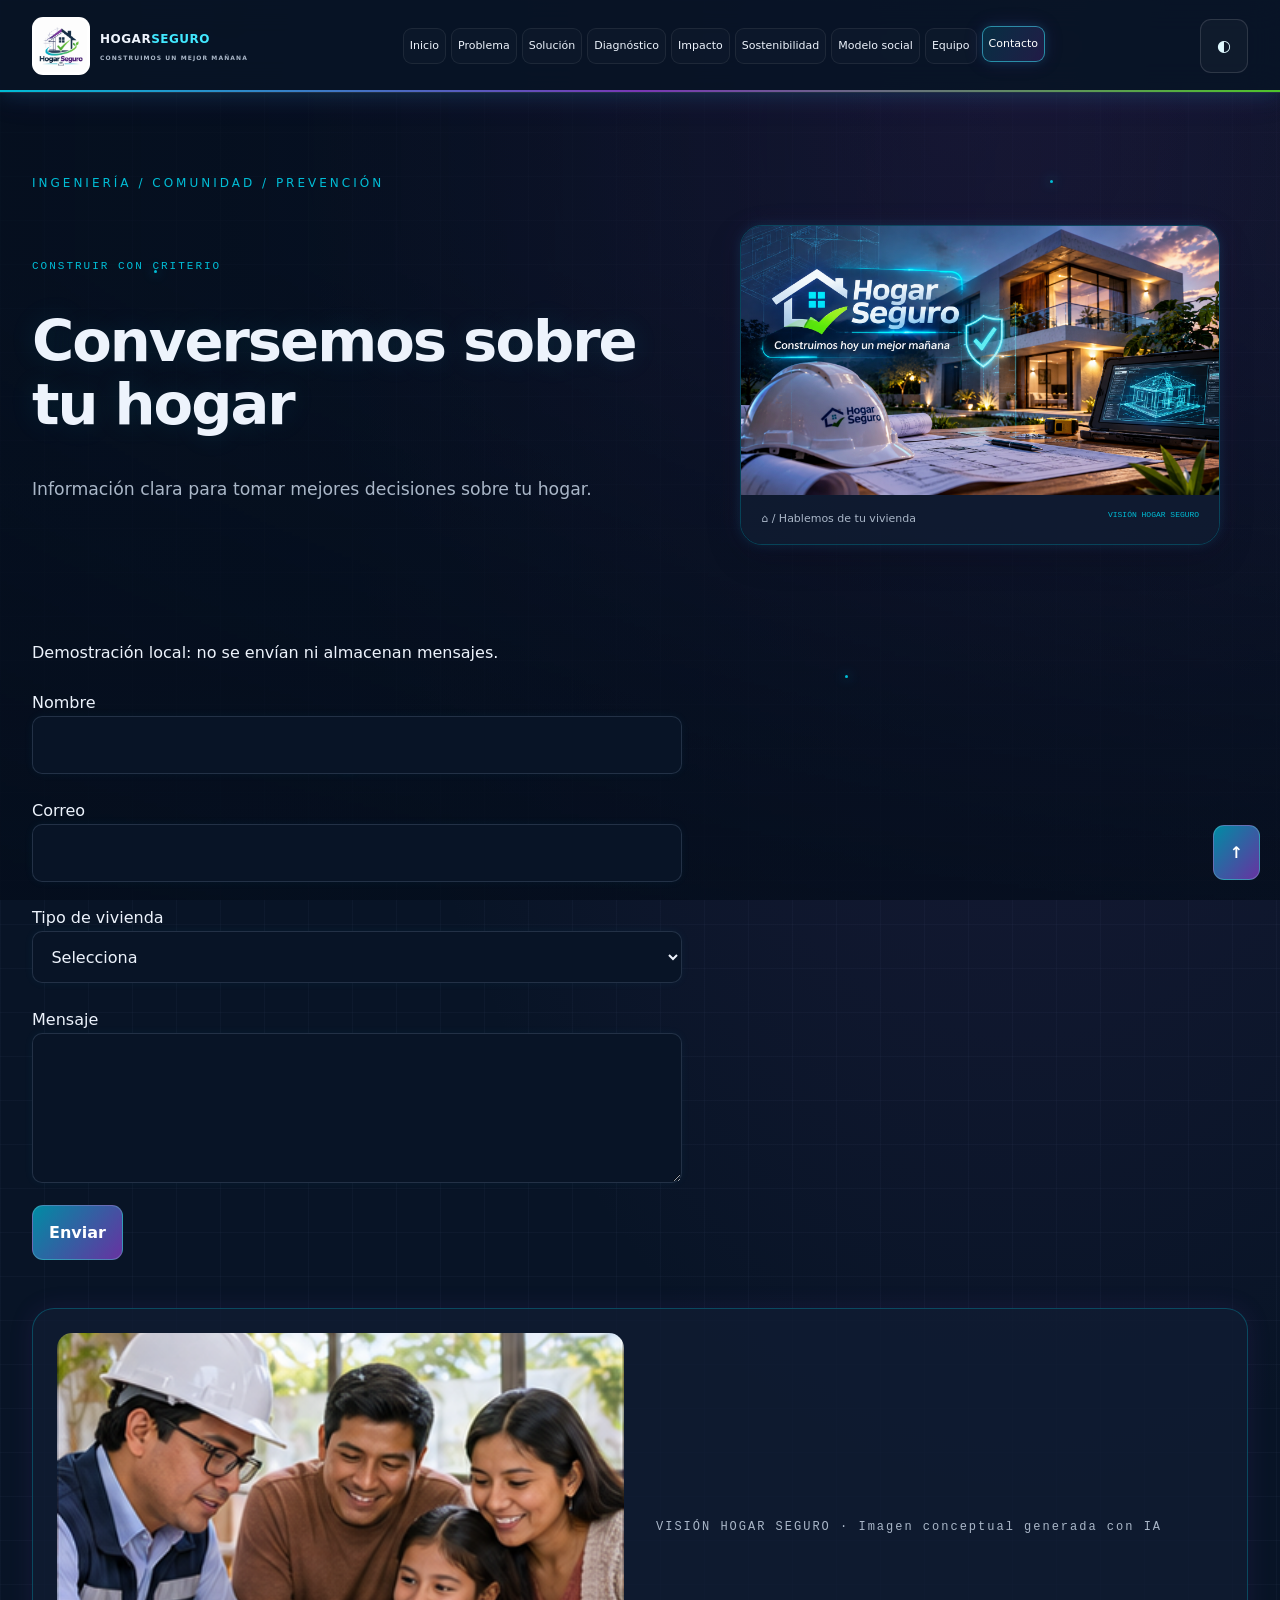
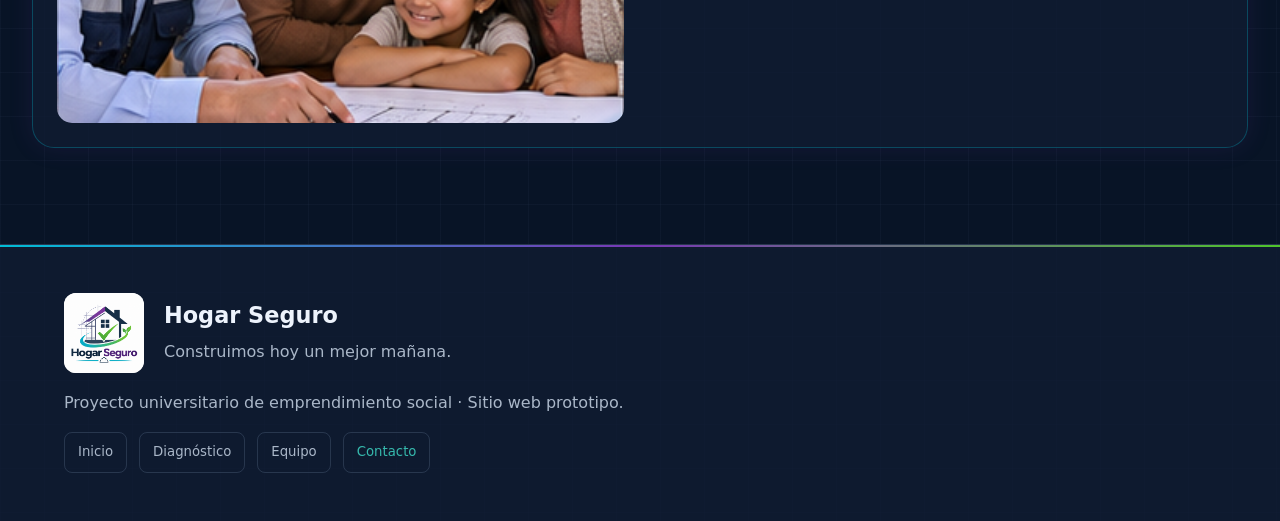
==== contacto.html @ 33d860ac "Publicar sitio multipagina Hogar Seguro" ====
<!doctype html><html lang="es"><head><meta charset="utf-8"><meta name="viewport" content="width=device-width,initial-scale=1"><title>Contacto · Hogar Seguro</title><link rel="stylesheet" href="css/global.css"><link rel="stylesheet" href="css/contacto.css"><script defer src="js/global.js"></script><script defer src="js/contacto.js"></script><link rel="icon" href="assets/icons/house.svg" type="image/svg+xml"></head><body><video autoplay muted loop playsinline preload="metadata" id="bg-video" aria-hidden="true" tabindex="-1" disablepictureinpicture><source src="assets/video/No%20Copyright%20Background%20Video%20Nature%20Sunset%20Beach%20(No%20Sound%2C%20No%20Music)%20Free%20Stock%20Footage.mp4" type="video/mp4"></video><div class="ambient" aria-hidden="true"><i></i><i></i><i></i><i></i></div><div id="reading"></div><header><a href="index.html" class="brand"><img src="assets/img/logo-hogar-seguro.png" alt="Hogar Seguro" width="60" height="60"><span>HOGAR<span class="brand-accent">SEGURO</span><small>CONSTRUIMOS UN MEJOR MAÑANA</small></span></a><button aria-controls="navigation" id="menu" aria-expanded="false" aria-label="Abrir menú">☰</button><nav id="navigation" aria-label="Navegación principal"><a href="index.html">Inicio</a><a href="problema.html">Problema</a><a href="solucion.html">Solución</a><a href="diagnostico.html">Diagnóstico</a><a href="impacto.html">Impacto</a><a href="sostenible.html">Sostenibilidad</a><a href="negocio.html">Modelo social</a><a href="equipo.html">Equipo</a><a href="contacto.html">Contacto</a></nav><button id="theme" aria-label="Cambiar tema">◐</button></header><main><p class="eyebrow">INGENIERÍA / COMUNIDAD / PREVENCIÓN</p><div class="page-intro"><div><p class="hero-kicker">CONSTRUIR CON CRITERIO</p><h1>Conversemos sobre tu hogar</h1><p class="intro-note">Información clara para tomar mejores decisiones sobre tu hogar.</p></div><figure class="section-visual"><img src="assets/img/hero-hogar-seguro.png" alt="Hogar Seguro: vivienda moderna, planos arquitectónicos y herramientas de construcción. Construimos hoy un mejor mañana." width="1672" height="941"><figcaption><span>⌂ / Hablemos de tu vivienda</span><small>VISIÓN HOGAR SEGURO</small></figcaption></figure></div><div class="cards"></div><p>Demostración local: no se envían ni almacenan mensajes.</p><form id="contact"><label>Nombre<input required minlength="2" autocomplete="name"></label><label>Correo<input type="email" required autocomplete="email"></label><label>Tipo de vivienda<select required><option value="">Selecciona</option><option>Casa</option><option>Departamento</option><option>Otro</option></select></label><label>Mensaje<textarea required minlength="10"></textarea></label><button>Enviar</button><p id="feedback" role="status"></p></form><figure class="generated-feature"><img src="assets/img/generated/scene-2.png" alt="Orientación de ingeniería a una familia con planos: imagen conceptual generada con IA" loading="lazy" width="640" height="640"><figcaption>VISIÓN HOGAR SEGURO · Imagen conceptual generada con IA</figcaption></figure></main><footer><div class="footer-brand"><img src="assets/img/logo-hogar-seguro.png" alt="Hogar Seguro" width="80" height="80"><div><strong>Hogar Seguro</strong><p>Construimos hoy un mejor mañana.</p></div></div><p>Proyecto universitario de emprendimiento social · Sitio web prototipo.</p><nav aria-label="Enlaces del pie"><a href="index.html">Inicio</a><a href="diagnostico.html">Diagnóstico</a><a href="equipo.html">Equipo</a><a href="contacto.html">Contacto</a></nav></footer><button id="top" aria-label="Volver arriba">↑</button></body></html>
---- css/global.css ----
*{box-sizing:border-box}html{scroll-behavior:smooth}body{--bg:#09111f;--panel:#152236dc;--text:#edf3fc;--line:#34465f;margin:0;background:radial-gradient(ellipse at 80% 0,#623a8640,transparent 50%),linear-gradient(#30405a22 1px,transparent 1px),linear-gradient(90deg,#30405a22 1px,transparent 1px),var(--bg);background-size:auto,44px 44px,44px 44px,auto;color:var(--text);font:16px/1.7 system-ui}body.light{--bg:#edf3f7;--panel:#ffffffdc;--text:#18283c;--line:#bccbd8}a{color:inherit;text-decoration:none}header{padding:1.3rem 3%;display:flex;align-items:center;gap:1rem;background:var(--panel);backdrop-filter:blur(16px);border-bottom:1px solid var(--line)}.brand{font-weight:900;white-space:nowrap}nav{display:flex;flex-wrap:wrap;gap:1rem;justify-content:center;font-size:.83rem;flex:1}nav a:hover,nav a[aria-current]{color:#36b9ad}button,.button{background:#58dace;color:#092027;border:0;padding:.8rem 1rem;border-radius:9px;cursor:pointer;font:inherit;font-weight:650}.button{display:inline-block;margin:2rem 0}#menu{display:none}main{max-width:1200px;margin:auto;padding:5rem 2rem;min-height:75vh}h1{font-size:clamp(2.4rem,5vw,4.7rem);line-height:1.1;letter-spacing:-2px;max-width:1000px}h2{line-height:1.3}.eyebrow{letter-spacing:3px;font-size:.75rem}.cards{display:grid;grid-template-columns:repeat(auto-fit,minmax(260px,1fr));gap:1.5rem}.card,.platform,#result{padding:2rem;border:1px solid var(--line);background:var(--panel);backdrop-filter:blur(14px);border-radius:20px;transition:.3s}.card:hover{transform:translateY(-5px);box-shadow:0 10px 35px #44d7d51a}.avatar{color:var(--page);font-family:monospace}details{margin:1rem 0}summary{cursor:pointer}.platform button{margin:.4rem}.platform{margin-top:3rem}label{display:block;margin:1.4rem 0}input,textarea,select{display:block;width:100%;padding:.9rem;font:inherit;background:var(--bg);color:var(--text);border:1px solid var(--line);border-radius:10px}footer{padding:3rem 5%;background:var(--panel);border-top:1px solid var(--line)}#top{position:fixed;bottom:20px;right:20px}#reading{height:3px;position:fixed;top:0;left:0;background:linear-gradient(90deg,#48ddce,#bd8aff);z-index:20}:focus-visible{outline:3px solid #409fba;outline-offset:4px}.animate{animation:appear .6s both;animation-delay:var(--delay,0ms)}@keyframes appear{from{opacity:0;transform:translateY(15px)}to{opacity:1;transform:translateY(0)}}@media(max-width:1150px){#menu{display:block;margin-left:auto}nav{display:none}nav.open{display:flex;position:absolute;top:85px;left:0;right:0;background:var(--bg);padding:2rem;z-index:10}header{position:relative}}@media(max-width:600px){main{padding:3rem 1.2rem}.cards{grid-template-columns:1fr}h1{letter-spacing:-1px}}@media(prefers-reduced-motion:reduce){*{animation:none!important;transition:none!important;scroll-behavior:auto!important}}/* Identidad Hogar Seguro — mejoras compartidas */
:root{--bg-dark:#081426;--bg-secondary:#101d32;--navy:#102942;--purple:#7937b5;--purple-light:#a65cff;--cyan:#00bdd6;--cyan-light:#42e8ff;--green:#4fc52b;--green-light:#7cff55;--text-muted:#aab7c8;--rgb:linear-gradient(110deg,var(--cyan),var(--purple),var(--green))}body{--bg:var(--bg-dark);--panel:rgba(16,29,50,.82);--line:rgba(154,183,215,.18);--page:var(--cyan)!important;isolation:isolate;padding-top:105px;overflow-x:hidden;background-color:var(--bg)}body::before{content:'';position:fixed;inset:0;background:radial-gradient(ellipse at 75% 15%,#7937b51f,transparent 50%),linear-gradient(#051020b8,#051020e8);z-index:-2;pointer-events:none}#bg-video{position:fixed;inset:0;width:100%;height:100%;object-fit:cover;z-index:-3;pointer-events:none}body.light::before{background:linear-gradient(#edf3f7dc,#edf3f7ef)}header{position:fixed;top:0;left:0;right:0;z-index:50;background:rgba(8,20,38,.91);padding:17px 2.5%;transition:padding .3s;box-shadow:0 10px 35px #0003;color:#edf3fc}header::after,footer::before{content:'';position:absolute;bottom:0;left:0;right:0;height:2px;background:var(--rgb)}header.scrolled{padding-block:10px}.brand{display:flex;align-items:center;gap:10px;font-size:15px;letter-spacing:.5px}.brand img{height:58px;width:58px;object-fit:contain;background:white;border-radius:11px;padding:3px;transition:box-shadow .3s}.brand:hover img{box-shadow:0 0 14px #7937b566,0 0 22px #00bdd644,0 0 30px #4fc52b22}.brand-accent{color:#42e8ff}.brand small{display:block;font-size:7px;letter-spacing:1.1px;color:#aab7c8;margin-top:3px}header nav{gap:5px;flex-wrap:nowrap}header nav a{padding:9px 9px;white-space:nowrap;border:1px solid #ffffff12;background:#ffffff05;border-radius:9px;transition:all .3s;font-size:12px}header nav a:hover,header nav a.active{color:#fff;border-color:#00bdd67a;background:#00bdd612;transform:translateY(-2px);box-shadow:0 0 10px #00bdd62d,0 0 20px #7937b527}header nav a.active{background:linear-gradient(120deg,#00bdd62b,#7937b53b);border-color:#42e8ff88}#theme,#menu{min-width:44px;min-height:44px;background:#ffffff08;color:#dff9ff;border:1px solid #ffffff20}main{padding-top:3.5rem;max-width:1320px}.eyebrow{color:var(--cyan)!important;letter-spacing:3px}.hero{display:grid;grid-template-columns:1.15fr 1fr;gap:3rem;align-items:center;min-height:560px}.hero h1{font-size:clamp(3.8rem,7.5vw,7rem);margin:1rem 0;letter-spacing:-4px}.hero h1 span{background:linear-gradient(100deg,#42e8ff,#b68ae3);background-clip:text;color:transparent}.hero h2{font-size:1.45rem;font-weight:500;letter-spacing:-.4px}.hero-description,.intro-note{color:var(--text-muted);max-width:620px;font-size:1.08rem}.hero-kicker{font:11px monospace;letter-spacing:2px;color:var(--cyan)}.hero-note{font:10px monospace;letter-spacing:1px;color:var(--text-muted);margin-top:2rem}.hero-actions{display:flex;flex-wrap:wrap;gap:12px;margin-top:2rem}.btn-primary,.btn-secondary,.btn-neon,.button,button{display:inline-flex;align-items:center;justify-content:center;gap:12px;min-height:46px;border-radius:11px;transition:transform .25s,box-shadow .25s,background .25s}.btn-primary,.button,button{background:linear-gradient(130deg,#008ca4,#6832a1);color:white;border:1px solid #8edee44a;font-weight:650}.btn-primary,.btn-secondary{padding:14px 19px;font-size:11px;letter-spacing:.7px}.btn-secondary{background:#ffffff05;border:1px solid var(--line)}.btn-neon{background:linear-gradient(130deg,#008ca4,#6832a1) padding-box,var(--rgb) border-box;border:2px solid transparent;box-shadow:0 0 20px #00bdd622;animation:breathe 5s ease-in-out infinite}.btn-primary:hover,.btn-secondary:hover,button:hover,.button:hover{transform:translateY(-2px);box-shadow:0 0 12px #00bdd63d,0 0 25px #7937b52e}button:disabled{opacity:.45;cursor:default;transform:none}.section-visual{margin:0;position:relative;border:1px solid #00bdd644;border-radius:22px;overflow:hidden;box-shadow:0 20px 70px #0004}.section-visual img{display:block;width:100%;height:auto}.section-visual figcaption{display:flex;justify-content:space-between;gap:1rem;padding:15px 20px;background:var(--panel);font-size:11px;color:var(--text-muted)}.section-visual small{font:8px monospace;color:var(--cyan)}.page-intro{display:grid;grid-template-columns:1.3fr 1fr;align-items:center;gap:3rem;margin:2rem 0 3rem}.page-intro h1{font-size:clamp(2.4rem,4.5vw,4.5rem)}.page-intro .section-visual{max-width:480px}.card{position:relative;background:rgba(10,25,45,.72);box-shadow:0 10px 30px #0003;border-color:#ffffff14;padding:2rem;overflow:hidden}.card::before{content:'';position:absolute;top:0;left:2rem;width:42px;height:2px;background:var(--rgb);transition:width .4s}.card:hover::before{width:70%}.card:hover{transform:translateY(-7px);border-color:#00bdd677;box-shadow:0 0 15px #00bdd625,0 0 35px #7937b522}.card h2{font-size:1.35rem}.card p{color:var(--text-muted)}.card .avatar{display:inline-block;font-size:13px;color:var(--cyan)}h2::after{content:'';display:block;width:30px;height:2px;background:var(--rgb);margin-top:12px}.hero h2::after{display:none}.cards>a{background:var(--panel);border:1px solid var(--line);padding:1.25rem;border-radius:12px;transition:.3s}.cards>a:hover{border-color:var(--cyan);transform:translateY(-3px)}footer{position:relative;padding:3rem max(5%,calc((100vw - 1256px)/2));color:var(--text-muted)}footer::before{top:0;bottom:auto}.footer-brand{display:flex;align-items:center;gap:20px}.footer-brand img,.team-logo{object-fit:contain;background:white;border-radius:12px}.footer-brand strong{color:var(--text);font-size:1.4rem}.footer-brand p{margin:4px 0}footer nav{display:flex;justify-content:flex-start;gap:12px;flex-wrap:wrap}footer nav a{padding:8px 13px;border:1px solid var(--line);border-radius:8px}.team-logo{width:100px;padding:6px}.platform,#quiz,#result{border:1px solid transparent;background:linear-gradient(var(--bg-secondary),var(--bg-secondary)) padding-box,var(--rgb) border-box;padding:2rem;border-radius:22px}#quiz{max-width:820px;margin:2rem auto}progress{height:9px;border:0;border-radius:20px;overflow:hidden}progress::-webkit-progress-bar{background:#ffffff12}progress::-webkit-progress-value{background:var(--rgb);transition:width .4s}#answers label{cursor:pointer;transition:.3s;background:#ffffff03}#answers label:has(input:checked){border-color:var(--cyan);background:#00bdd615;box-shadow:0 0 12px #00bdd615}#answers input{accent-color:var(--cyan)}#result:not([hidden]){animation:appear .65s both}#result[data-level='0']{box-shadow:0 0 25px #4fc52b28}#result[data-level='1']{box-shadow:0 0 25px #e7c94528}#result[data-level='2']{box-shadow:0 0 25px #f59d3828}#result[data-level='3']{box-shadow:0 0 25px #fa646428}input:focus,textarea:focus,select:focus{outline:1px solid var(--cyan);box-shadow:0 0 15px #00bdd622}.ambient{position:fixed;inset:0;pointer-events:none;z-index:-1}.ambient i{position:absolute;width:3px;height:3px;background:var(--cyan);box-shadow:0 0 12px var(--cyan);border-radius:50%;animation:float 12s ease-in-out infinite}.ambient i:nth-child(1){left:12%;top:30%}.ambient i:nth-child(2){left:82%;top:20%;animation-delay:-3s}.ambient i:nth-child(3){left:66%;top:75%;animation-delay:-6s}.ambient i:nth-child(4){left:27%;top:85%;animation-delay:-9s}body.light .card{background:#ffffffce}body.light{--text-muted:#526176}body.light .platform,body.light #quiz,body.light #result{background:linear-gradient(#f7fafc,#f7fafc) padding-box,var(--rgb) border-box}.animate[data-motion='left']{animation-name:leftIn}.animate[data-motion='right']{animation-name:rightIn}.animate[data-motion='scale']{animation-name:scaleIn}@keyframes leftIn{from{opacity:0;transform:translateX(-20px)}to{opacity:1;transform:none}}@keyframes rightIn{from{opacity:0;transform:translateX(20px)}to{opacity:1;transform:none}}@keyframes scaleIn{from{opacity:0;transform:scale(.96)}to{opacity:1;transform:none}}@keyframes float{50%{transform:translate(18px,-30px);opacity:.3}}@keyframes breathe{50%{box-shadow:0 0 25px #00bdd638,0 0 35px #7937b51e}}#reading{z-index:60}#top{z-index:40}@media(max-width:1350px){header nav a{padding:8px 6px;font-size:11px}.brand{font-size:12px}.brand small{font-size:6px}}@media(min-width:1151px){header #navigation{display:flex}}@media(max-width:1150px){header{position:fixed}header nav.open{top:100%;max-height:calc(100dvh - 90px);overflow:auto;display:grid;grid-template-columns:1fr 1fr;background:rgba(8,20,38,.98);padding:20px;border-bottom:1px solid #00bdd644}header nav a{font-size:14px;padding:12px}.hero{gap:2rem}.brand{font-size:15px}body{padding-top:100px}}@media(max-width:760px){.hero,.page-intro{grid-template-columns:1fr;gap:2rem}.hero{min-height:auto}.hero h1{font-size:4.6rem}.hero .section-visual{max-width:560px}.page-intro .section-visual{max-width:100%;width:100%}.page-intro h1{font-size:2.6rem}main{padding-top:2rem}.brand img{width:48px;height:48px}.brand small{font-size:6px}header{padding:12px 5%}body{padding-top:84px}.hero-actions>a{width:100%}.hero-note{line-height:2}.section-visual figcaption small{display:none}.card{padding:1.5rem}.footer-brand{align-items:flex-start}.footer-brand img{width:65px;height:65px}.footer-brand strong{font-size:1.2rem}#quiz{padding:1.2rem}#top{bottom:12px;right:12px}}@media(prefers-reduced-motion:reduce){.ambient{display:none}}

/* Cinematic, silent video background with a readable architectural overlay. */
#bg-video{opacity:0;transition:opacity .85s ease;object-position:center;filter:saturate(.68) brightness(.8);background:transparent}
#bg-video.is-playing{opacity:1}
body::before{background:linear-gradient(90deg,rgba(5,14,29,.88),rgba(5,14,29,.61)),linear-gradient(0deg,rgba(5,14,29,.86),transparent 70%),radial-gradient(ellipse at 75% 15%,rgba(121,55,181,.13),transparent 55%)}
body.light::before{background:linear-gradient(90deg,rgba(237,243,247,.94),rgba(237,243,247,.83))}
@media(max-width:760px){#bg-video{object-position:58% center}body::before{background:linear-gradient(rgba(5,14,29,.78),rgba(5,14,29,.89))}body.light::before{background:rgba(237,243,247,.91)}}
@media(prefers-reduced-motion:reduce){#bg-video{display:none}}

/* Imagen institucional compartida en todas las secciones. */
.section-visual img{width:100%;height:auto;object-fit:contain;display:block}

/* Enhanced architectural RGB lighting and clearer background footage. */
#bg-video{filter:saturate(.88) brightness(1.05)}
body::before{background:linear-gradient(90deg,rgba(5,14,29,.72),rgba(5,14,29,.42)),linear-gradient(0deg,rgba(5,14,29,.7),transparent 70%),radial-gradient(ellipse at 75% 15%,#7937b51c,transparent 55%)}
.card,.section-visual,.platform,#quiz,#result{box-shadow:0 0 12px #00bdd620,0 0 24px #7937b51c,0 12px 35px #0003;border-color:#00bdd64a}
.card:hover,.section-visual:hover{box-shadow:0 0 18px #00bdd647,0 0 34px #7937b536,0 0 42px #4fc52b16}
header{box-shadow:0 3px 18px #00bdd622,0 5px 30px #7937b51c}h1{text-shadow:0 0 28px #00bdd61f}input,textarea,select{box-shadow:0 0 10px #00bdd60e}.avatar{filter:drop-shadow(0 0 5px #00bdd655)}
.comparison{margin-block:5rem}.comparison>h2{max-width:800px;font-size:clamp(1.8rem,3vw,2.6rem)}.comparison-note{color:var(--text-muted);max-width:800px}.comparison-grid{display:grid;grid-template-columns:1fr 1fr;gap:28px;margin:2rem 0}.compare-panel{--tone:#fb537c;--tint:#fb537c10;display:flex;flex-direction:column;overflow:hidden;border:1px solid var(--tone);border-radius:23px;background:var(--panel);box-shadow:0 0 22px var(--tint)}.compare-panel.after{--tone:#4fcf75;--tint:#4fcf7512}.compare-panel>h3{margin:0;padding:17px 20px;background:var(--tint);border-bottom:1px solid var(--tone);color:var(--tone);font-size:1.1rem;text-align:center}.compare-picture{height:245px;position:relative;background:#101d32}.compare-picture img{width:100%;height:100%;object-fit:cover;display:block}.compare-picture::after{content:'';position:absolute;inset:0;background:linear-gradient(transparent 45%,#081426cc)}.compare-picture>span{position:absolute;bottom:16px;left:18px;right:18px;z-index:1;font-size:11px;font-weight:700;color:white;background:#081426bd;padding:7px 12px;border-radius:20px;border:1px solid var(--tone);width:fit-content}.compare-items{display:grid;gap:12px;padding:24px}.after .compare-items{grid-template-columns:1fr 1fr}.compare-item{display:flex;align-items:flex-start;gap:12px;border:1px solid color-mix(in srgb,var(--tone) 24%,transparent);border-radius:15px;padding:14px;background:var(--tint)}.compare-icon{display:grid;place-items:center;flex:0 0 28px;height:28px;border-radius:9px;background:var(--tint);color:var(--tone)}.compare-item h4{margin:0 0 4px;text-transform:uppercase;font-size:11px;line-height:1.4;letter-spacing:.2px}.compare-item p{font-size:12px;line-height:1.5;margin:0;color:var(--text-muted)}.compare-summary{margin-top:auto;padding:21px 25px;background:var(--tint);border-top:1px solid color-mix(in srgb,var(--tone) 30%,transparent)}.compare-summary h4{margin:0 0 8px;color:var(--tone)}.compare-summary ul{padding-left:18px;margin:0;font-size:13px}.compare-summary p{font-size:11px;color:var(--text-muted)}body.light::before{background:linear-gradient(90deg,#edf3f7e8,#edf3f7c9)}body.light .compare-panel{background:#fffffff0}body.light .compare-panel.before{--tone:#b9274c}body.light .compare-panel.after{--tone:#087b3b}@media(max-width:760px){body::before{background:linear-gradient(#050e1db5,#050e1dc9)}.comparison-grid{grid-template-columns:1fr}.compare-picture{height:220px}.compare-items{padding:18px}.after .compare-items{grid-template-columns:1fr 1fr}.compare-item{padding:11px;gap:7px}.compare-icon{flex-basis:20px;height:24px}body.light::before{background:#edf3f7df}}@media(max-width:380px){.after .compare-items{grid-template-columns:1fr}}

.generated-feature{margin:3rem 0 1rem;display:grid;grid-template-columns:minmax(0,1fr) 1fr;align-items:center;gap:2rem;padding:1.5rem;background:var(--panel);border:1px solid #00bdd64a;border-radius:22px;box-shadow:0 0 24px #7937b521}.generated-feature img{width:100%;max-height:390px;object-fit:cover;border-radius:15px}.generated-feature figcaption{font:12px/1.8 monospace;letter-spacing:2px;color:var(--text-muted)}@media(max-width:650px){.generated-feature{grid-template-columns:1fr;gap:1rem}.generated-feature img{max-height:340px}}
---- css/contacto.css ----
body{--page:#4fdfce}.eyebrow{color:var(--page)}main>.cards{margin-block:2.9rem}form{max-width:650px}textarea{min-height:150px}
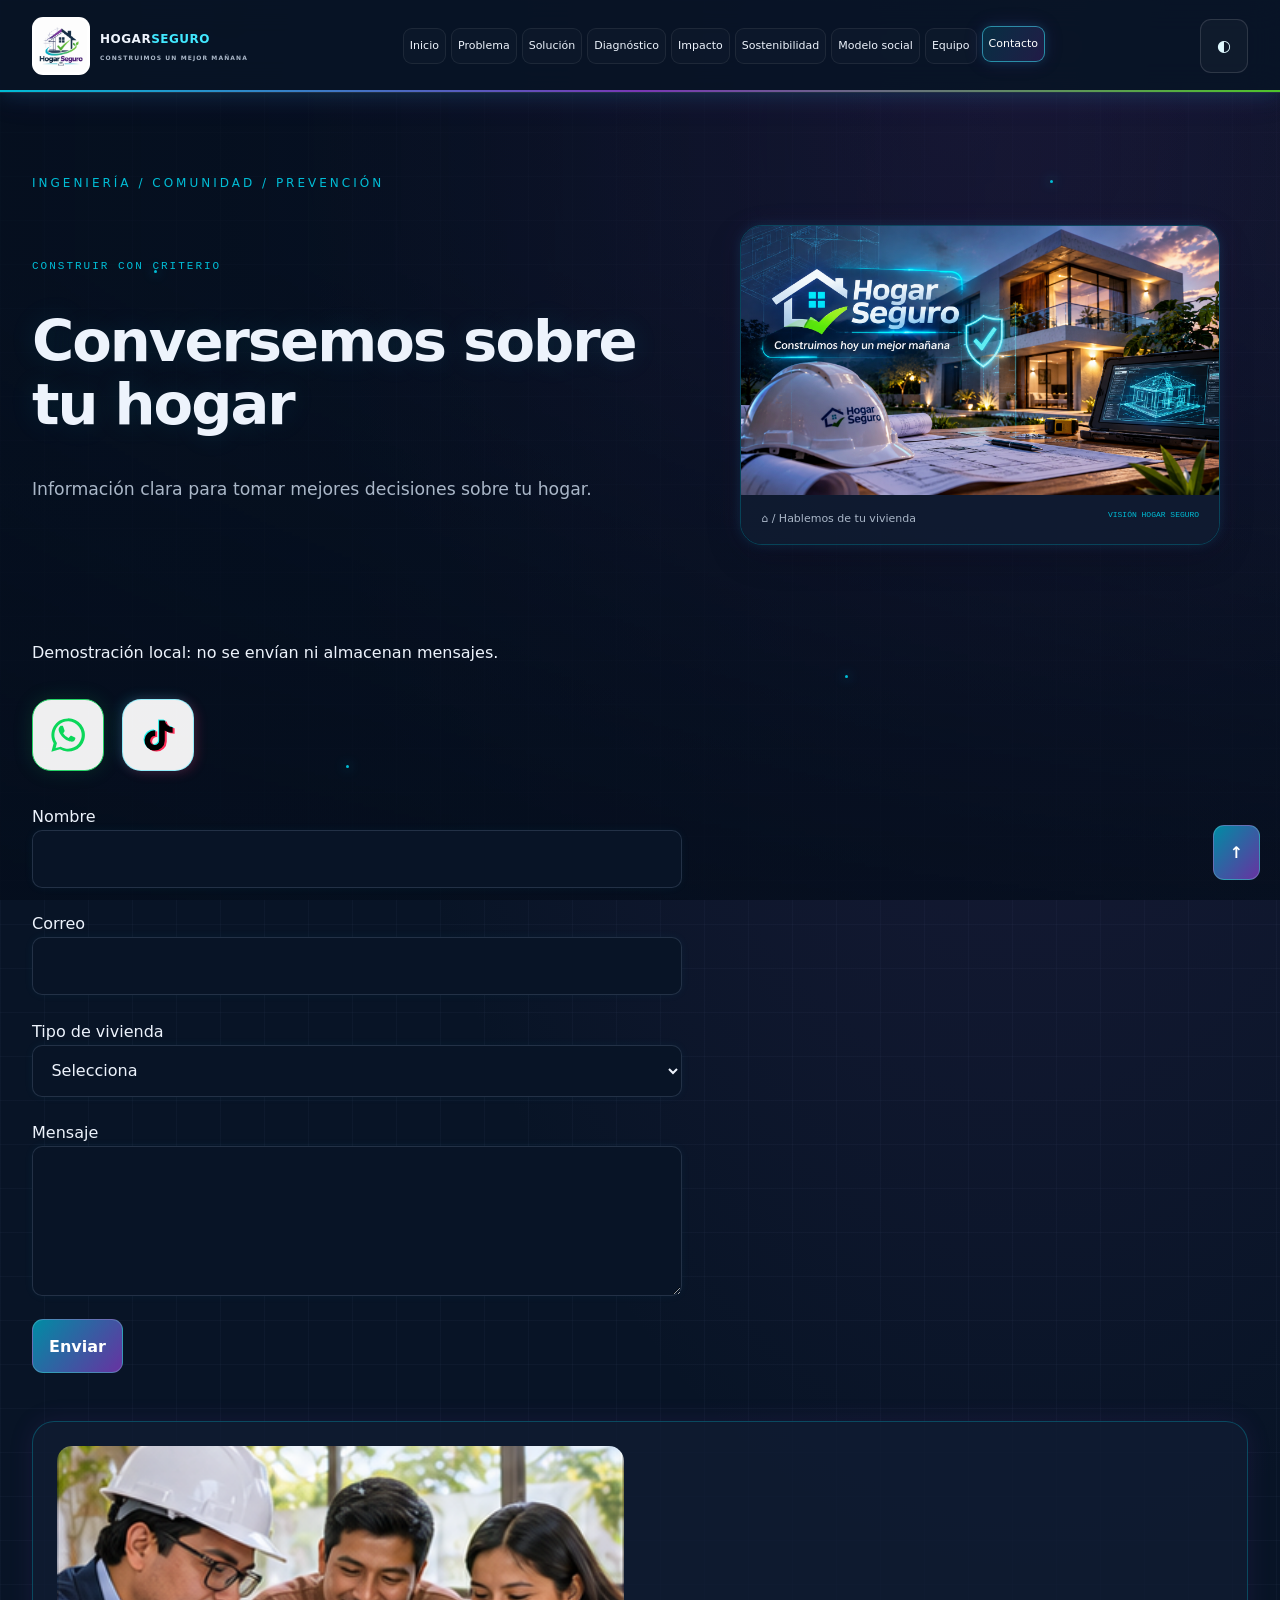
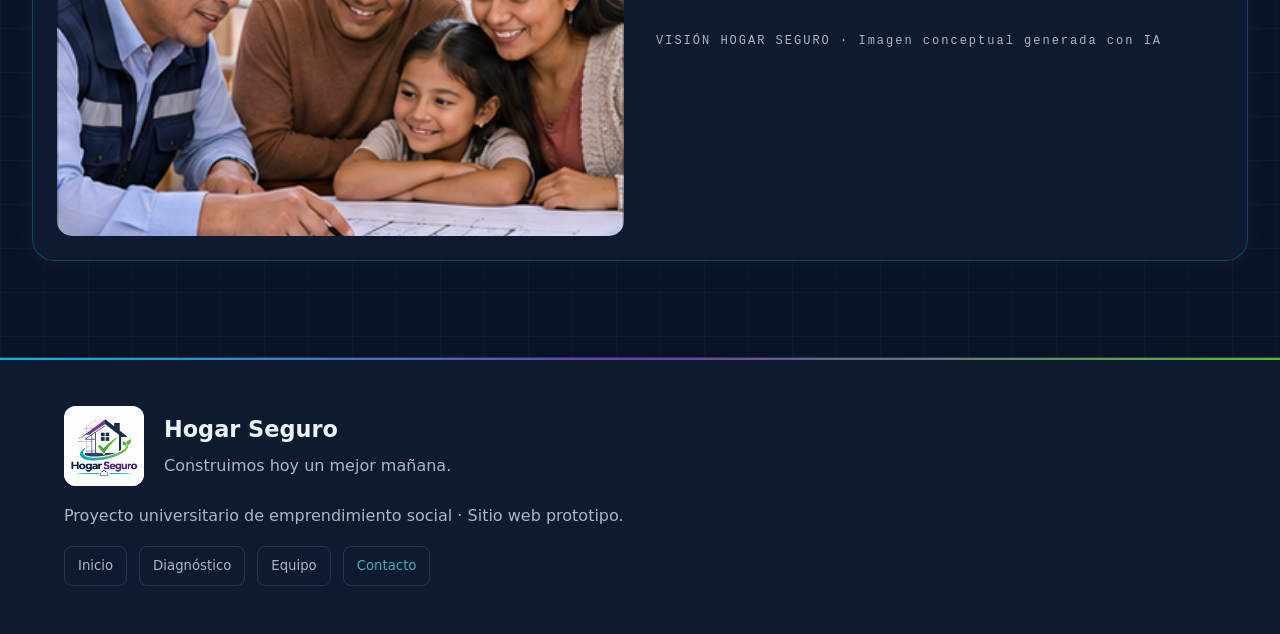
==== commit 09093420: "Agregar canales WhatsApp y TikTok en Contacto" ====
--- a/contacto.html
+++ b/contacto.html
@@ -1 +1 @@
-<!doctype html><html lang="es"><head><meta charset="utf-8"><meta name="viewport" content="width=device-width,initial-scale=1"><title>Contacto · Hogar Seguro</title><link rel="stylesheet" href="css/global.css"><link rel="stylesheet" href="css/contacto.css"><script defer src="js/global.js"></script><script defer src="js/contacto.js"></script><link rel="icon" href="assets/icons/house.svg" type="image/svg+xml"></head><body><video autoplay muted loop playsinline preload="metadata" id="bg-video" aria-hidden="true" tabindex="-1" disablepictureinpicture><source src="assets/video/No%20Copyright%20Background%20Video%20Nature%20Sunset%20Beach%20(No%20Sound%2C%20No%20Music)%20Free%20Stock%20Footage.mp4" type="video/mp4"></video><div class="ambient" aria-hidden="true"><i></i><i></i><i></i><i></i></div><div id="reading"></div><header><a href="index.html" class="brand"><img src="assets/img/logo-hogar-seguro.png" alt="Hogar Seguro" width="60" height="60"><span>HOGAR<span class="brand-accent">SEGURO</span><small>CONSTRUIMOS UN MEJOR MAÑANA</small></span></a><button aria-controls="navigation" id="menu" aria-expanded="false" aria-label="Abrir menú">☰</button><nav id="navigation" aria-label="Navegación principal"><a href="index.html">Inicio</a><a href="problema.html">Problema</a><a href="solucion.html">Solución</a><a href="diagnostico.html">Diagnóstico</a><a href="impacto.html">Impacto</a><a href="sostenible.html">Sostenibilidad</a><a href="negocio.html">Modelo social</a><a href="equipo.html">Equipo</a><a href="contacto.html">Contacto</a></nav><button id="theme" aria-label="Cambiar tema">◐</button></header><main><p class="eyebrow">INGENIERÍA / COMUNIDAD / PREVENCIÓN</p><div class="page-intro"><div><p class="hero-kicker">CONSTRUIR CON CRITERIO</p><h1>Conversemos sobre tu hogar</h1><p class="intro-note">Información clara para tomar mejores decisiones sobre tu hogar.</p></div><figure class="section-visual"><img src="assets/img/hero-hogar-seguro.png" alt="Hogar Seguro: vivienda moderna, planos arquitectónicos y herramientas de construcción. Construimos hoy un mejor mañana." width="1672" height="941"><figcaption><span>⌂ / Hablemos de tu vivienda</span><small>VISIÓN HOGAR SEGURO</small></figcaption></figure></div><div class="cards"></div><p>Demostración local: no se envían ni almacenan mensajes.</p><form id="contact"><label>Nombre<input required minlength="2" autocomplete="name"></label><label>Correo<input type="email" required autocomplete="email"></label><label>Tipo de vivienda<select required><option value="">Selecciona</option><option>Casa</option><option>Departamento</option><option>Otro</option></select></label><label>Mensaje<textarea required minlength="10"></textarea></label><button>Enviar</button><p id="feedback" role="status"></p></form><figure class="generated-feature"><img src="assets/img/generated/scene-2.png" alt="Orientación de ingeniería a una familia con planos: imagen conceptual generada con IA" loading="lazy" width="640" height="640"><figcaption>VISIÓN HOGAR SEGURO · Imagen conceptual generada con IA</figcaption></figure></main><footer><div class="footer-brand"><img src="assets/img/logo-hogar-seguro.png" alt="Hogar Seguro" width="80" height="80"><div><strong>Hogar Seguro</strong><p>Construimos hoy un mejor mañana.</p></div></div><p>Proyecto universitario de emprendimiento social · Sitio web prototipo.</p><nav aria-label="Enlaces del pie"><a href="index.html">Inicio</a><a href="diagnostico.html">Diagnóstico</a><a href="equipo.html">Equipo</a><a href="contacto.html">Contacto</a></nav></footer><button id="top" aria-label="Volver arriba">↑</button></body></html>+<!doctype html><html lang="es"><head><meta charset="utf-8"><meta name="viewport" content="width=device-width,initial-scale=1"><title>Contacto · Hogar Seguro</title><link rel="stylesheet" href="css/global.css"><link rel="stylesheet" href="css/contacto.css?v=social1"><script defer src="js/global.js"></script><script defer src="js/contacto.js"></script><link rel="icon" href="assets/icons/house.svg" type="image/svg+xml"></head><body><video autoplay muted loop playsinline preload="metadata" id="bg-video" aria-hidden="true" tabindex="-1" disablepictureinpicture><source src="assets/video/No%20Copyright%20Background%20Video%20Nature%20Sunset%20Beach%20(No%20Sound%2C%20No%20Music)%20Free%20Stock%20Footage.mp4" type="video/mp4"></video><div class="ambient" aria-hidden="true"><i></i><i></i><i></i><i></i></div><div id="reading"></div><header><a href="index.html" class="brand"><img src="assets/img/logo-hogar-seguro.png" alt="Hogar Seguro" width="60" height="60"><span>HOGAR<span class="brand-accent">SEGURO</span><small>CONSTRUIMOS UN MEJOR MAÑANA</small></span></a><button aria-controls="navigation" id="menu" aria-expanded="false" aria-label="Abrir menú">☰</button><nav id="navigation" aria-label="Navegación principal"><a href="index.html">Inicio</a><a href="problema.html">Problema</a><a href="solucion.html">Solución</a><a href="diagnostico.html">Diagnóstico</a><a href="impacto.html">Impacto</a><a href="sostenible.html">Sostenibilidad</a><a href="negocio.html">Modelo social</a><a href="equipo.html">Equipo</a><a href="contacto.html">Contacto</a></nav><button id="theme" aria-label="Cambiar tema">◐</button></header><main><p class="eyebrow">INGENIERÍA / COMUNIDAD / PREVENCIÓN</p><div class="page-intro"><div><p class="hero-kicker">CONSTRUIR CON CRITERIO</p><h1>Conversemos sobre tu hogar</h1><p class="intro-note">Información clara para tomar mejores decisiones sobre tu hogar.</p></div><figure class="section-visual"><img src="assets/img/hero-hogar-seguro.png" alt="Hogar Seguro: vivienda moderna, planos arquitectónicos y herramientas de construcción. Construimos hoy un mejor mañana." width="1672" height="941"><figcaption><span>⌂ / Hablemos de tu vivienda</span><small>VISIÓN HOGAR SEGURO</small></figcaption></figure></div><div class="cards"></div><p>Demostración local: no se envían ni almacenan mensajes.</p><section class="social-contact" aria-label="Canales de contacto"><a class="social-logo whatsapp" href="https://wa.me/51972337473" target="_blank" rel="noopener noreferrer" aria-label="Contactar por WhatsApp al +51 972 337 473" title="WhatsApp: +51 972 337 473"><img src="assets/icons/whatsapp.svg" alt="WhatsApp" width="38" height="38"></a><span class="social-logo tiktok" role="img" aria-label="TikTok: enlace de la cuenta pendiente" title="TikTok: cuenta próximamente"><img src="assets/icons/tiktok.svg" alt="TikTok" width="36" height="36"></span></section><form id="contact"><label>Nombre<input required minlength="2" autocomplete="name"></label><label>Correo<input type="email" required autocomplete="email"></label><label>Tipo de vivienda<select required><option value="">Selecciona</option><option>Casa</option><option>Departamento</option><option>Otro</option></select></label><label>Mensaje<textarea required minlength="10"></textarea></label><button>Enviar</button><p id="feedback" role="status"></p></form><figure class="generated-feature"><img src="assets/img/generated/scene-2.png" alt="Orientación de ingeniería a una familia con planos: imagen conceptual generada con IA" loading="lazy" width="640" height="640"><figcaption>VISIÓN HOGAR SEGURO · Imagen conceptual generada con IA</figcaption></figure></main><footer><div class="footer-brand"><img src="assets/img/logo-hogar-seguro.png" alt="Hogar Seguro" width="80" height="80"><div><strong>Hogar Seguro</strong><p>Construimos hoy un mejor mañana.</p></div></div><p>Proyecto universitario de emprendimiento social · Sitio web prototipo.</p><nav aria-label="Enlaces del pie"><a href="index.html">Inicio</a><a href="diagnostico.html">Diagnóstico</a><a href="equipo.html">Equipo</a><a href="contacto.html">Contacto</a></nav></footer><button id="top" aria-label="Volver arriba">↑</button></body></html>
--- a/css/contacto.css
+++ b/css/contacto.css
@@ -1 +1,2 @@
-body{--page:#4fdfce}.eyebrow{color:var(--page)}main>.cards{margin-block:2.9rem}form{max-width:650px}textarea{min-height:150px}+body{--page:#4fdfce}.eyebrow{color:var(--page)}main>.cards{margin-block:2.9rem}form{max-width:650px}textarea{min-height:150px}
+.social-contact{display:flex;gap:18px;align-items:center;margin:2rem 0}.social-logo{display:grid;place-items:center;width:72px;height:72px;border-radius:19px;border:1px solid #ffffff26;background:#ffffffef;transition:transform .3s,box-shadow .3s}.social-logo img{display:block;object-fit:contain}.whatsapp{border-color:#25d366;box-shadow:0 0 20px #25d36625}.whatsapp img{filter:invert(58%) sepia(91%) saturate(506%) hue-rotate(89deg) brightness(95%) contrast(92%)}.whatsapp:hover{transform:translateY(-5px);box-shadow:0 0 25px #25d36660}.tiktok{border-color:#42e8ff88;box-shadow:3px 2px 12px #ff286033,-3px -2px 12px #00bdd633}.tiktok img{filter:drop-shadow(2px 1px 0 #fe2c55) drop-shadow(-1px -1px 0 #25f4ee)}
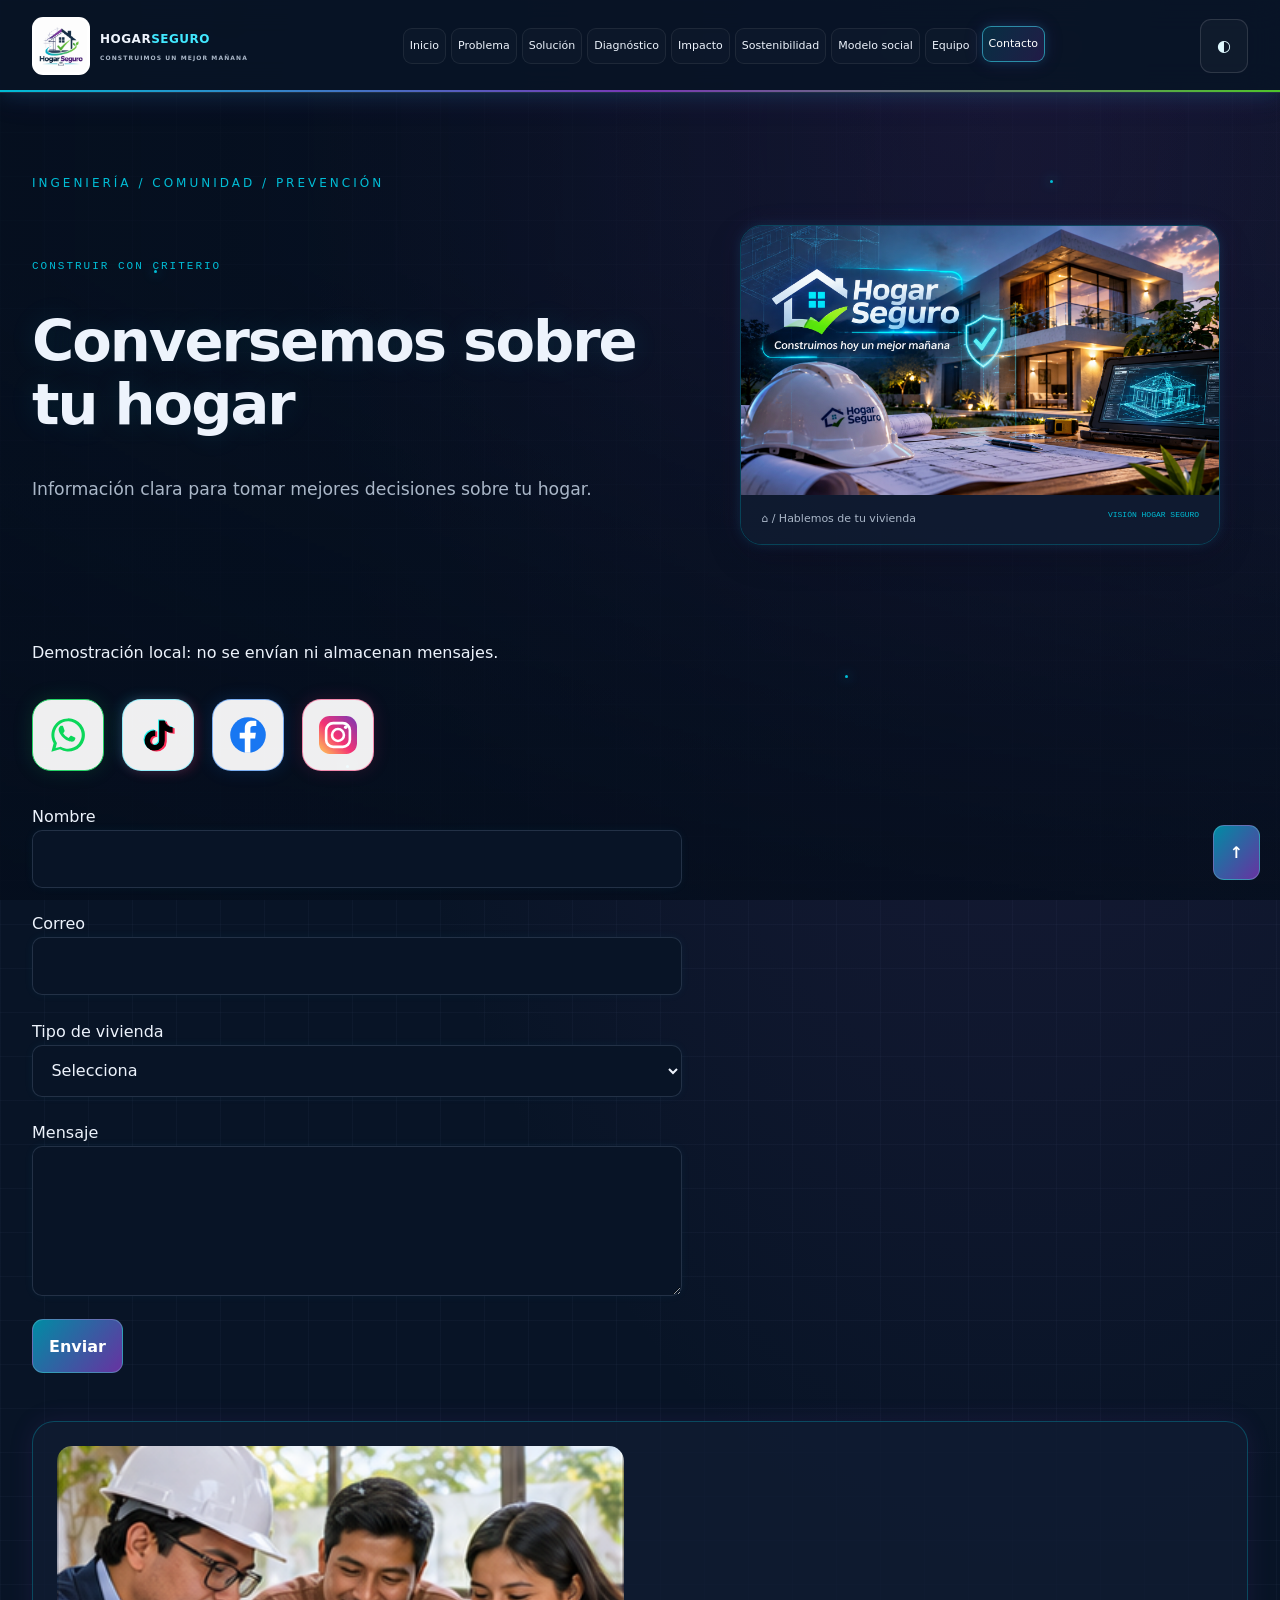
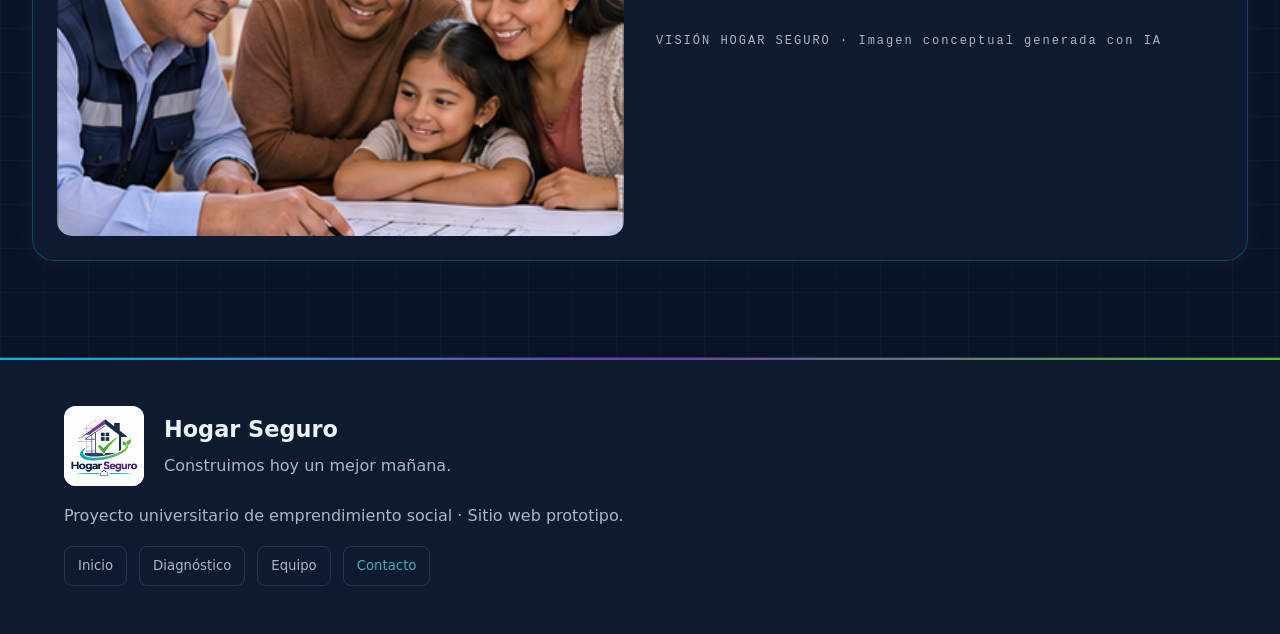
==== commit e92e4152: "Agregar logos de Facebook e Instagram en Contacto" ====
--- a/contacto.html
+++ b/contacto.html
@@ -1 +1 @@
-<!doctype html><html lang="es"><head><meta charset="utf-8"><meta name="viewport" content="width=device-width,initial-scale=1"><title>Contacto · Hogar Seguro</title><link rel="stylesheet" href="css/global.css"><link rel="stylesheet" href="css/contacto.css?v=social1"><script defer src="js/global.js"></script><script defer src="js/contacto.js"></script><link rel="icon" href="assets/icons/house.svg" type="image/svg+xml"></head><body><video autoplay muted loop playsinline preload="metadata" id="bg-video" aria-hidden="true" tabindex="-1" disablepictureinpicture><source src="assets/video/No%20Copyright%20Background%20Video%20Nature%20Sunset%20Beach%20(No%20Sound%2C%20No%20Music)%20Free%20Stock%20Footage.mp4" type="video/mp4"></video><div class="ambient" aria-hidden="true"><i></i><i></i><i></i><i></i></div><div id="reading"></div><header><a href="index.html" class="brand"><img src="assets/img/logo-hogar-seguro.png" alt="Hogar Seguro" width="60" height="60"><span>HOGAR<span class="brand-accent">SEGURO</span><small>CONSTRUIMOS UN MEJOR MAÑANA</small></span></a><button aria-controls="navigation" id="menu" aria-expanded="false" aria-label="Abrir menú">☰</button><nav id="navigation" aria-label="Navegación principal"><a href="index.html">Inicio</a><a href="problema.html">Problema</a><a href="solucion.html">Solución</a><a href="diagnostico.html">Diagnóstico</a><a href="impacto.html">Impacto</a><a href="sostenible.html">Sostenibilidad</a><a href="negocio.html">Modelo social</a><a href="equipo.html">Equipo</a><a href="contacto.html">Contacto</a></nav><button id="theme" aria-label="Cambiar tema">◐</button></header><main><p class="eyebrow">INGENIERÍA / COMUNIDAD / PREVENCIÓN</p><div class="page-intro"><div><p class="hero-kicker">CONSTRUIR CON CRITERIO</p><h1>Conversemos sobre tu hogar</h1><p class="intro-note">Información clara para tomar mejores decisiones sobre tu hogar.</p></div><figure class="section-visual"><img src="assets/img/hero-hogar-seguro.png" alt="Hogar Seguro: vivienda moderna, planos arquitectónicos y herramientas de construcción. Construimos hoy un mejor mañana." width="1672" height="941"><figcaption><span>⌂ / Hablemos de tu vivienda</span><small>VISIÓN HOGAR SEGURO</small></figcaption></figure></div><div class="cards"></div><p>Demostración local: no se envían ni almacenan mensajes.</p><section class="social-contact" aria-label="Canales de contacto"><a class="social-logo whatsapp" href="https://wa.me/51972337473" target="_blank" rel="noopener noreferrer" aria-label="Contactar por WhatsApp al +51 972 337 473" title="WhatsApp: +51 972 337 473"><img src="assets/icons/whatsapp.svg" alt="WhatsApp" width="38" height="38"></a><span class="social-logo tiktok" role="img" aria-label="TikTok: enlace de la cuenta pendiente" title="TikTok: cuenta próximamente"><img src="assets/icons/tiktok.svg" alt="TikTok" width="36" height="36"></span></section><form id="contact"><label>Nombre<input required minlength="2" autocomplete="name"></label><label>Correo<input type="email" required autocomplete="email"></label><label>Tipo de vivienda<select required><option value="">Selecciona</option><option>Casa</option><option>Departamento</option><option>Otro</option></select></label><label>Mensaje<textarea required minlength="10"></textarea></label><button>Enviar</button><p id="feedback" role="status"></p></form><figure class="generated-feature"><img src="assets/img/generated/scene-2.png" alt="Orientación de ingeniería a una familia con planos: imagen conceptual generada con IA" loading="lazy" width="640" height="640"><figcaption>VISIÓN HOGAR SEGURO · Imagen conceptual generada con IA</figcaption></figure></main><footer><div class="footer-brand"><img src="assets/img/logo-hogar-seguro.png" alt="Hogar Seguro" width="80" height="80"><div><strong>Hogar Seguro</strong><p>Construimos hoy un mejor mañana.</p></div></div><p>Proyecto universitario de emprendimiento social · Sitio web prototipo.</p><nav aria-label="Enlaces del pie"><a href="index.html">Inicio</a><a href="diagnostico.html">Diagnóstico</a><a href="equipo.html">Equipo</a><a href="contacto.html">Contacto</a></nav></footer><button id="top" aria-label="Volver arriba">↑</button></body></html>+<!doctype html><html lang="es"><head><meta charset="utf-8"><meta name="viewport" content="width=device-width,initial-scale=1"><title>Contacto · Hogar Seguro</title><link rel="stylesheet" href="css/global.css"><link rel="stylesheet" href="css/contacto.css?v=social2"><script defer src="js/global.js"></script><script defer src="js/contacto.js"></script><link rel="icon" href="assets/icons/house.svg" type="image/svg+xml"></head><body><video autoplay muted loop playsinline preload="metadata" id="bg-video" aria-hidden="true" tabindex="-1" disablepictureinpicture><source src="assets/video/No%20Copyright%20Background%20Video%20Nature%20Sunset%20Beach%20(No%20Sound%2C%20No%20Music)%20Free%20Stock%20Footage.mp4" type="video/mp4"></video><div class="ambient" aria-hidden="true"><i></i><i></i><i></i><i></i></div><div id="reading"></div><header><a href="index.html" class="brand"><img src="assets/img/logo-hogar-seguro.png" alt="Hogar Seguro" width="60" height="60"><span>HOGAR<span class="brand-accent">SEGURO</span><small>CONSTRUIMOS UN MEJOR MAÑANA</small></span></a><button aria-controls="navigation" id="menu" aria-expanded="false" aria-label="Abrir menú">☰</button><nav id="navigation" aria-label="Navegación principal"><a href="index.html">Inicio</a><a href="problema.html">Problema</a><a href="solucion.html">Solución</a><a href="diagnostico.html">Diagnóstico</a><a href="impacto.html">Impacto</a><a href="sostenible.html">Sostenibilidad</a><a href="negocio.html">Modelo social</a><a href="equipo.html">Equipo</a><a href="contacto.html">Contacto</a></nav><button id="theme" aria-label="Cambiar tema">◐</button></header><main><p class="eyebrow">INGENIERÍA / COMUNIDAD / PREVENCIÓN</p><div class="page-intro"><div><p class="hero-kicker">CONSTRUIR CON CRITERIO</p><h1>Conversemos sobre tu hogar</h1><p class="intro-note">Información clara para tomar mejores decisiones sobre tu hogar.</p></div><figure class="section-visual"><img src="assets/img/hero-hogar-seguro.png" alt="Hogar Seguro: vivienda moderna, planos arquitectónicos y herramientas de construcción. Construimos hoy un mejor mañana." width="1672" height="941"><figcaption><span>⌂ / Hablemos de tu vivienda</span><small>VISIÓN HOGAR SEGURO</small></figcaption></figure></div><div class="cards"></div><p>Demostración local: no se envían ni almacenan mensajes.</p><section class="social-contact" aria-label="Canales de contacto"><a class="social-logo whatsapp" href="https://wa.me/51972337473" target="_blank" rel="noopener noreferrer" aria-label="Contactar por WhatsApp al +51 972 337 473" title="WhatsApp: +51 972 337 473"><img src="assets/icons/whatsapp.svg" alt="WhatsApp" width="38" height="38"></a><span class="social-logo tiktok" role="img" aria-label="TikTok: enlace de la cuenta pendiente" title="TikTok: cuenta próximamente"><img src="assets/icons/tiktok.svg" alt="TikTok" width="36" height="36"></span><span class="social-logo facebook" role="img" aria-label="Facebook" title="Facebook"><img src="assets/icons/facebook.svg" alt="Facebook" width="38" height="38"></span><span class="social-logo instagram" role="img" aria-label="Instagram" title="Instagram"><img src="assets/icons/instagram.svg" alt="Instagram" width="38" height="38"></span></section><form id="contact"><label>Nombre<input required minlength="2" autocomplete="name"></label><label>Correo<input type="email" required autocomplete="email"></label><label>Tipo de vivienda<select required><option value="">Selecciona</option><option>Casa</option><option>Departamento</option><option>Otro</option></select></label><label>Mensaje<textarea required minlength="10"></textarea></label><button>Enviar</button><p id="feedback" role="status"></p></form><figure class="generated-feature"><img src="assets/img/generated/scene-2.png" alt="Orientación de ingeniería a una familia con planos: imagen conceptual generada con IA" loading="lazy" width="640" height="640"><figcaption>VISIÓN HOGAR SEGURO · Imagen conceptual generada con IA</figcaption></figure></main><footer><div class="footer-brand"><img src="assets/img/logo-hogar-seguro.png" alt="Hogar Seguro" width="80" height="80"><div><strong>Hogar Seguro</strong><p>Construimos hoy un mejor mañana.</p></div></div><p>Proyecto universitario de emprendimiento social · Sitio web prototipo.</p><nav aria-label="Enlaces del pie"><a href="index.html">Inicio</a><a href="diagnostico.html">Diagnóstico</a><a href="equipo.html">Equipo</a><a href="contacto.html">Contacto</a></nav></footer><button id="top" aria-label="Volver arriba">↑</button></body></html>
--- a/css/contacto.css
+++ b/css/contacto.css
@@ -1,2 +1,4 @@
 body{--page:#4fdfce}.eyebrow{color:var(--page)}main>.cards{margin-block:2.9rem}form{max-width:650px}textarea{min-height:150px}
 .social-contact{display:flex;gap:18px;align-items:center;margin:2rem 0}.social-logo{display:grid;place-items:center;width:72px;height:72px;border-radius:19px;border:1px solid #ffffff26;background:#ffffffef;transition:transform .3s,box-shadow .3s}.social-logo img{display:block;object-fit:contain}.whatsapp{border-color:#25d366;box-shadow:0 0 20px #25d36625}.whatsapp img{filter:invert(58%) sepia(91%) saturate(506%) hue-rotate(89deg) brightness(95%) contrast(92%)}.whatsapp:hover{transform:translateY(-5px);box-shadow:0 0 25px #25d36660}.tiktok{border-color:#42e8ff88;box-shadow:3px 2px 12px #ff286033,-3px -2px 12px #00bdd633}.tiktok img{filter:drop-shadow(2px 1px 0 #fe2c55) drop-shadow(-1px -1px 0 #25f4ee)}
+
+.social-contact{flex-wrap:wrap}.facebook{border-color:#1877f288;box-shadow:0 0 18px #1877f22a}.instagram{border-color:#f5337388;box-shadow:0 0 18px #f5337325}.social-logo.facebook:hover,.social-logo.instagram:hover{transform:translateY(-4px)}
